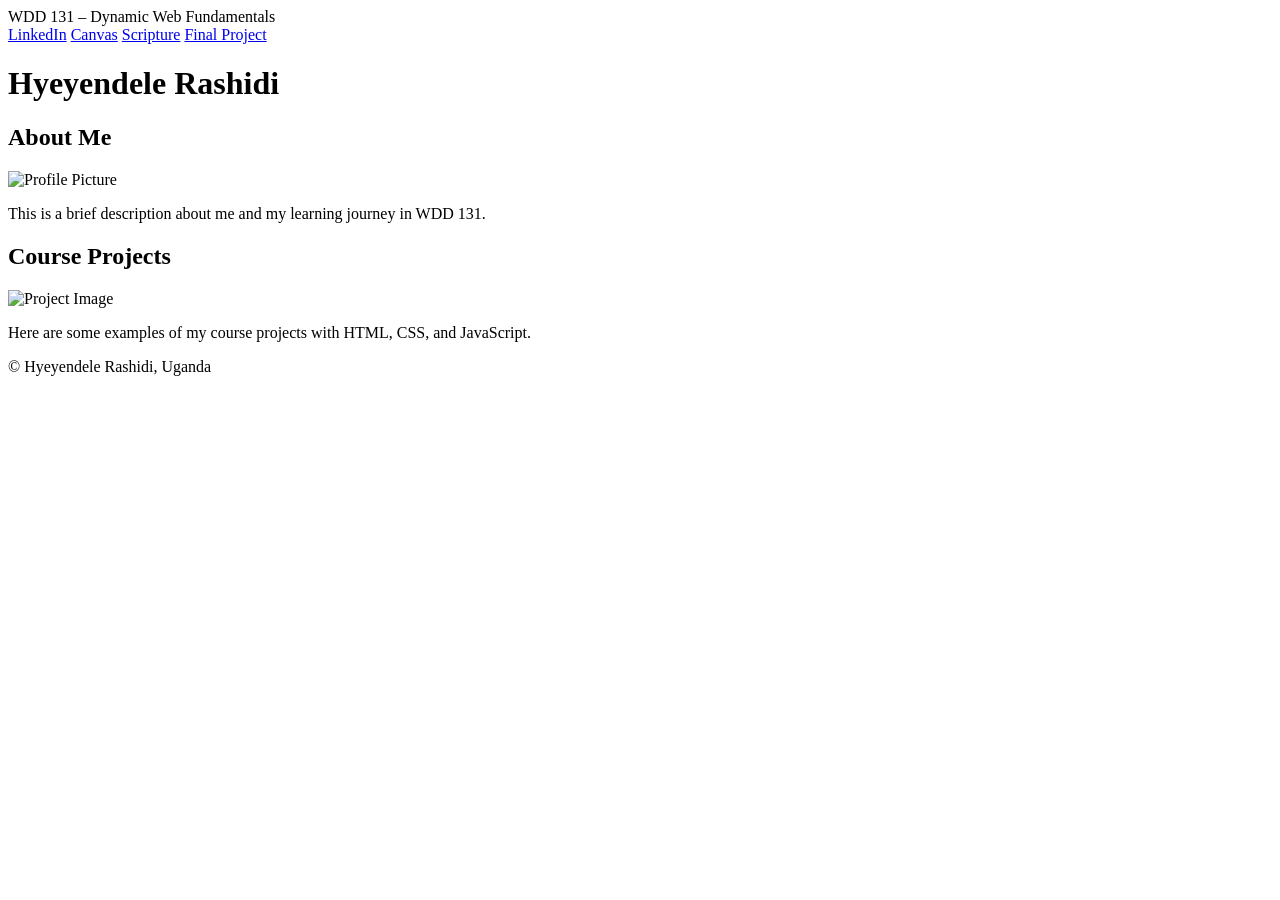
==== index.html @ 50fd81b3 "chacking" ====
<!DOCTYPE html>
<html lang="en">
<head>
    <meta charset="UTF-8">
    <meta name="viewport" content="width=device-width, initial-scale=1.0">
    <meta name="description" content="WDD 131 – Dynamic Web Fundamentals – Hyeyendele Rashidi – Home page project for course">
    <meta name="author" content="Hyeyendele Rashidi">
    <title>WDD 131 – Dynamic Web Fundamentals – Hyeyendele Rashidi</title>
    <link rel="stylesheet" href="styles/base.css">
    <script src="scripts/getdates.js" defer></script>
</head>
<body>
    <header>
        <span id="course-title">WDD 131 – Dynamic Web Fundamentals</span>
        <nav>
            <a href="https://www.linkedin.com" target="_blank">LinkedIn</a>
            <a href="https://byupw.instructure.com/" target="_blank">Canvas</a>
            <a href="https://www.churchofjesuschrist.org/study/scriptures" target="_blank">Scripture</a>
            <a href="#">Final Project</a>
        </nav>
    </header>

    <main>
        <h1>Hyeyendele Rashidi</h1>

        <section class="card">
            <h2>About Me</h2>
            <img src="images/profile.jpg" alt="Profile Picture">
            <p>This is a brief description about me and my learning journey in WDD 131.</p>
        </section>

        <section class="card">
            <h2>Course Projects</h2>
            <img src="images/project.jpg" alt="Project Image">
            <p>Here are some examples of my course projects with HTML, CSS, and JavaScript.</p>
        </section>
    </main>

    <footer>
        <p>&copy; <span id="currentyear"></span> Hyeyendele Rashidi, Uganda</p>
        <p id="lastModified"></p>
    </footer>
</body>
</html>
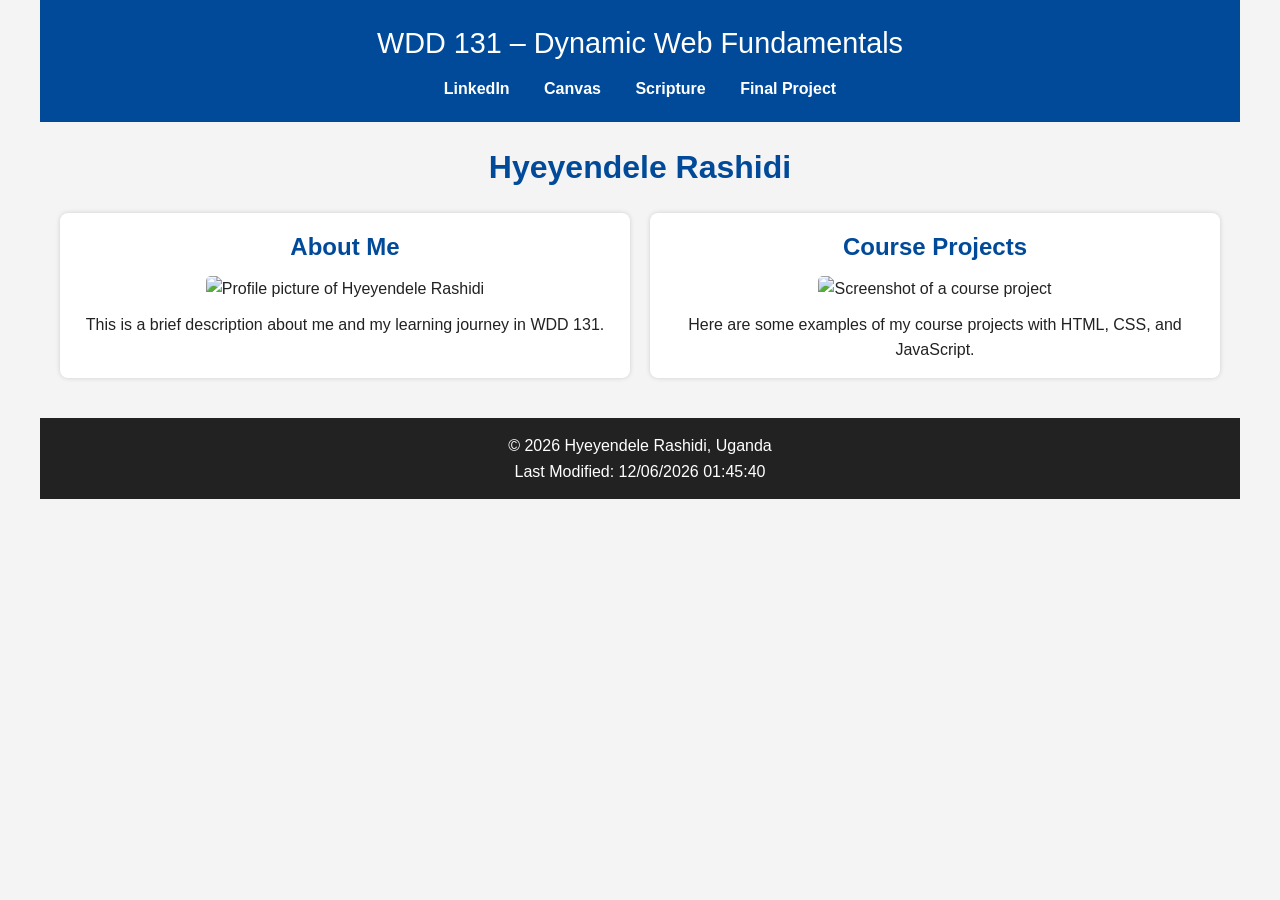
==== commit d39f54fe: "hello" ====
--- a/index.html
+++ b/index.html
@@ -6,16 +6,16 @@
     <meta name="description" content="WDD 131 – Dynamic Web Fundamentals – Hyeyendele Rashidi – Home page project for course">
     <meta name="author" content="Hyeyendele Rashidi">
     <title>WDD 131 – Dynamic Web Fundamentals – Hyeyendele Rashidi</title>
-    <link rel="stylesheet" href="styles/base.css">
+    <link rel="stylesheet" href="style/base.css">
     <script src="scripts/getdates.js" defer></script>
 </head>
 <body>
     <header>
         <span id="course-title">WDD 131 – Dynamic Web Fundamentals</span>
         <nav>
-            <a href="https://www.linkedin.com" target="_blank">LinkedIn</a>
-            <a href="https://byupw.instructure.com/" target="_blank">Canvas</a>
-            <a href="https://www.churchofjesuschrist.org/study/scriptures" target="_blank">Scripture</a>
+            <a href="https://www.linkedin.com" target="_blank" rel="noopener noreferrer">LinkedIn</a>
+            <a href="https://byupw.instructure.com/" target="_blank" rel="noopener noreferrer">Canvas</a>
+            <a href="https://www.churchofjesuschrist.org/study/scriptures" target="_blank" rel="noopener noreferrer">Scripture</a>
             <a href="#">Final Project</a>
         </nav>
     </header>
@@ -23,17 +23,19 @@
     <main>
         <h1>Hyeyendele Rashidi</h1>
 
-        <section class="card">
-            <h2>About Me</h2>
-            <img src="images/profile.jpg" alt="Profile Picture">
-            <p>This is a brief description about me and my learning journey in WDD 131.</p>
-        </section>
+        <div class="cards">
+            <section class="card">
+                <h2>About Me</h2>
+                <img src="images/profile.jpg" alt="Profile picture of Hyeyendele Rashidi" width="400" height="300" loading="lazy">
+                <p>This is a brief description about me and my learning journey in WDD 131.</p>
+            </section>
 
-        <section class="card">
-            <h2>Course Projects</h2>
-            <img src="images/project.jpg" alt="Project Image">
-            <p>Here are some examples of my course projects with HTML, CSS, and JavaScript.</p>
-        </section>
+            <section class="card">
+                <h2>Course Projects</h2>
+                <img src="images/project.jpg" alt="Screenshot of a course project" width="400" height="300" loading="lazy">
+                <p>Here are some examples of my course projects with HTML, CSS, and JavaScript.</p>
+            </section>
+        </div>
     </main>
 
     <footer>
@@ -41,4 +43,4 @@
         <p id="lastModified"></p>
     </footer>
 </body>
-</html>+</html>
--- a/style/base.css
+++ b/style/base.css
@@ -0,0 +1,92 @@
+/* General Reset */
+* {
+    margin: 0;
+    padding: 0;
+    box-sizing: border-box;
+}
+
+body {
+    font-family: 'Arial', sans-serif;
+    line-height: 1.6;
+    color: #222;
+    background-color: #f4f4f4;
+    max-width: 1200px;
+    margin: auto;
+}
+
+/* Header */
+header {
+    text-align: center;
+    padding: 20px;
+    background-color: #004a99;
+    color: #ffffff;
+}
+
+#course-title {
+    display: block;
+    font-size: 1.8em;
+    margin-bottom: 10px;
+}
+
+nav a {
+    margin: 0 15px;
+    text-decoration: none;
+    color: #ffffff;
+    font-weight: bold;
+}
+
+nav a:hover {
+    text-decoration: underline;
+    color: #ffe066;
+}
+
+/* Main */
+main {
+    padding: 20px;
+}
+
+main h1 {
+    text-align: center;
+    margin-bottom: 20px;
+    font-size: 2em;
+    color: #004a99;
+}
+
+.cards {
+    display: grid;
+    grid-template-columns: repeat(auto-fit, minmax(300px, 1fr));
+    gap: 20px;
+}
+
+.card {
+    background: #ffffff;
+    padding: 15px;
+    border-radius: 8px;
+    box-shadow: 0 0 5px rgba(0,0,0,0.15);
+    text-align: center;
+}
+
+.card h2 {
+    margin-bottom: 10px;
+    color: #004a99;
+}
+
+.card img {
+    width: 100%;
+    height: auto;
+    border-radius: 5px;
+    margin-bottom: 10px;
+}
+
+.card p {
+    color: #222;
+}
+
+/* Footer */
+footer {
+    text-align: center;
+    padding: 15px;
+    background-color: #222;
+    color: #ffffff;
+    margin-top: 20px;
+}
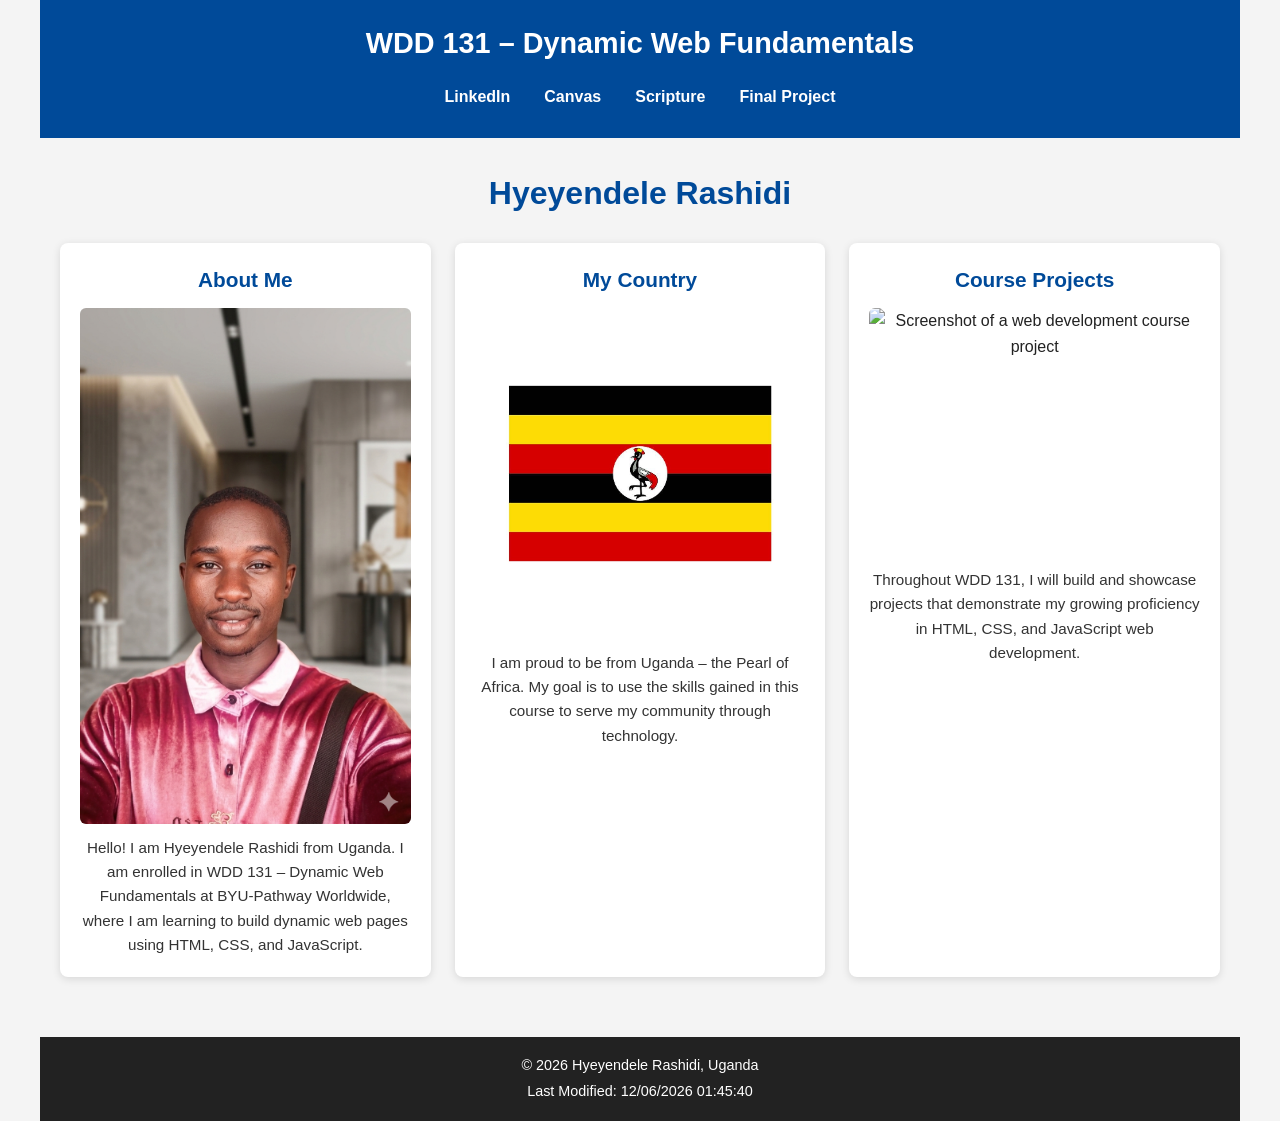
==== commit 82428800: "new changes" ====
--- a/index.html
+++ b/index.html
@@ -6,7 +6,8 @@
     <meta name="description" content="WDD 131 – Dynamic Web Fundamentals – Hyeyendele Rashidi – Home page project for course">
     <meta name="author" content="Hyeyendele Rashidi">
     <title>WDD 131 – Dynamic Web Fundamentals – Hyeyendele Rashidi</title>
-    <link rel="stylesheet" href="style/base.css">
+    <link rel="icon" href="data:image/svg+xml,<svg xmlns='http://www.w3.org/2000/svg' viewBox='0 0 100 100'><text y='.9em' font-size='90'>🌍</text></svg>">
+    <link rel="stylesheet" href="styles/base.css">
     <script src="scripts/getdates.js" defer></script>
 </head>
 <body>
@@ -27,13 +28,19 @@
             <section class="card">
                 <h2>About Me</h2>
                 <img src="images/profile.jpg" alt="Profile picture of Hyeyendele Rashidi" width="400" height="300" loading="lazy">
-                <p>This is a brief description about me and my learning journey in WDD 131.</p>
+                <p>Hello! I am Hyeyendele Rashidi from Uganda. I am enrolled in WDD 131 – Dynamic Web Fundamentals at BYU-Pathway Worldwide, where I am learning to build dynamic web pages using HTML, CSS, and JavaScript.</p>
+            </section>
+
+            <section class="card">
+                <h2>My Country</h2>
+                <img src="images/Ugandan_Flag.jpg" alt="Ugandan flag representing my home country" width="400" height="300" loading="lazy">
+                <p>I am proud to be from Uganda – the Pearl of Africa. My goal is to use the skills gained in this course to serve my community through technology.</p>
             </section>
 
             <section class="card">
                 <h2>Course Projects</h2>
-                <img src="images/project.jpg" alt="Screenshot of a course project" width="400" height="300" loading="lazy">
-                <p>Here are some examples of my course projects with HTML, CSS, and JavaScript.</p>
+                <img src="images/1000004489.jpg" alt="Screenshot of a web development course project" width="400" height="300" loading="lazy">
+                <p>Throughout WDD 131, I will build and showcase projects that demonstrate my growing proficiency in HTML, CSS, and JavaScript web development.</p>
             </section>
         </div>
     </main>
--- a/styles/base.css
+++ b/styles/base.css
@@ -0,0 +1,112 @@
+/* General Reset */
+* {
+    margin: 0;
+    padding: 0;
+    box-sizing: border-box;
+}
+
+body {
+    font-family: 'Arial', sans-serif;
+    line-height: 1.6;
+    color: #222222;
+    background-color: #f4f4f4;
+    max-width: 1200px;
+    margin: auto;
+}
+
+/* Header */
+header {
+    display: flex;
+    flex-direction: column;
+    align-items: center;
+    padding: 20px;
+    background-color: #004a99;
+    color: #ffffff;
+    gap: 12px;
+}
+
+#course-title {
+    display: block;
+    font-size: 1.8em;
+    font-weight: bold;
+}
+
+nav {
+    display: flex;
+    gap: 10px;
+    flex-wrap: wrap;
+    justify-content: center;
+}
+
+nav a {
+    padding: 6px 12px;
+    text-decoration: none;
+    color: #ffffff;
+    font-weight: bold;
+    border-bottom: 2px solid transparent;
+    transition: color 0.2s, border-bottom-color 0.2s;
+}
+
+nav a:hover {
+    color: #ffe066;
+    border-bottom-color: #ffe066;
+}
+
+/* Main */
+main {
+    padding: 30px 20px;
+}
+
+main h1 {
+    text-align: center;
+    margin-bottom: 24px;
+    font-size: 2em;
+    color: #004a99;
+}
+
+.cards {
+    display: grid;
+    grid-template-columns: repeat(auto-fit, minmax(280px, 1fr));
+    gap: 24px;
+}
+
+.card {
+    background: #ffffff;
+    padding: 20px;
+    border-radius: 8px;
+    box-shadow: 0 2px 8px rgba(0, 0, 0, 0.12);
+    text-align: center;
+    display: flex;
+    flex-direction: column;
+    align-items: center;
+    gap: 12px;
+}
+
+.card h2 {
+    color: #004a99;
+    font-size: 1.3em;
+}
+
+.card img {
+    width: 100%;
+    height: auto;
+    border-radius: 6px;
+    display: block;
+}
+
+.card p {
+    color: #333333;
+    font-size: 0.95em;
+    line-height: 1.6;
+}
+
+/* Footer */
+footer {
+    text-align: center;
+    padding: 16px;
+    background-color: #222222;
+    color: #ffffff;
+    margin-top: 30px;
+    font-size: 0.9em;
+    line-height: 1.8;
+}
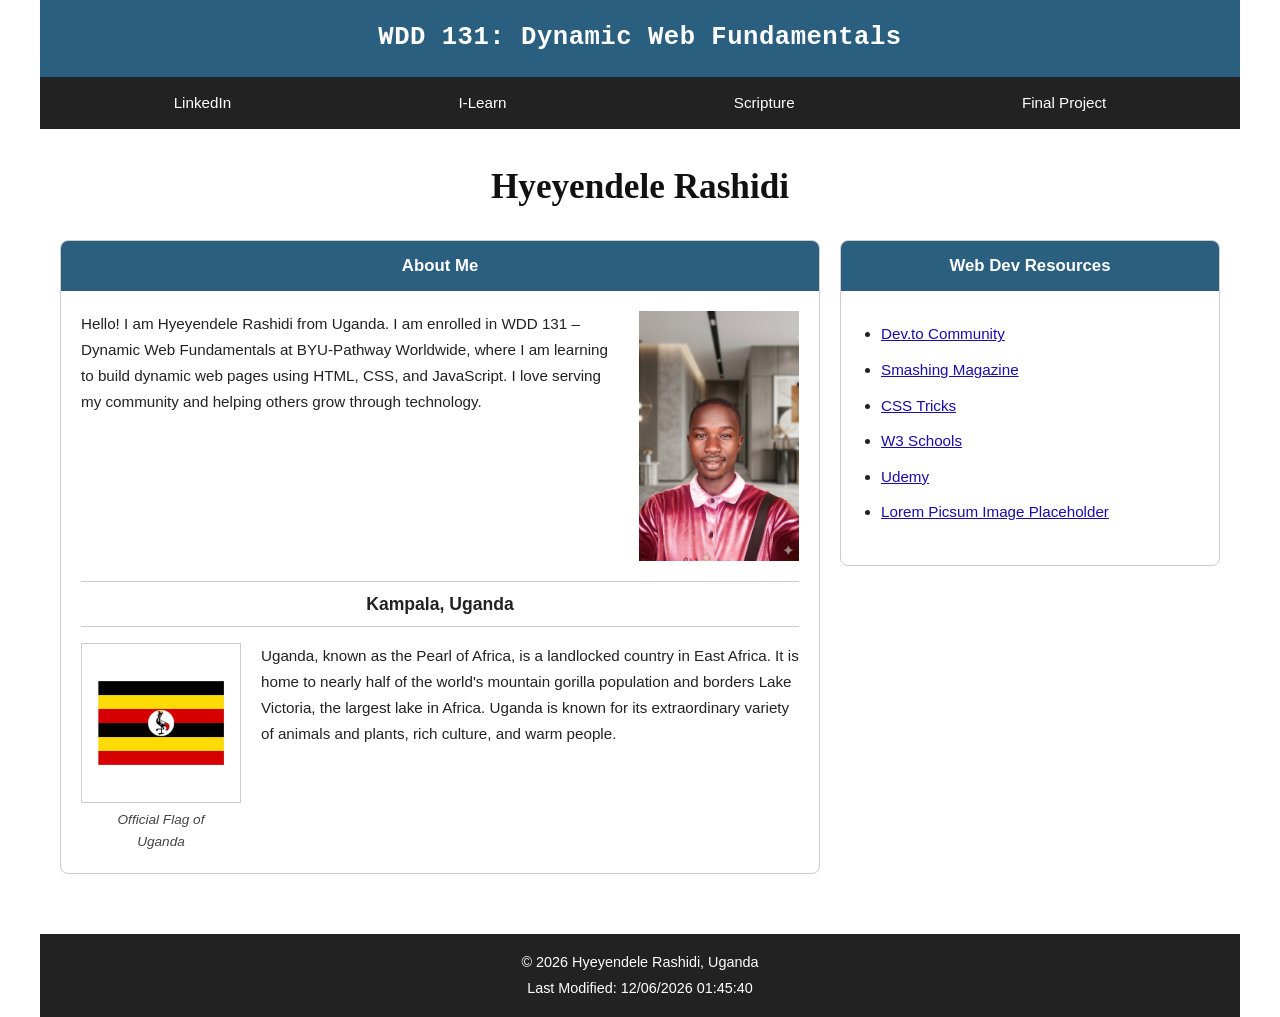
==== commit 7a8da2c7: "final changes" ====
--- a/index.html
+++ b/index.html
@@ -12,10 +12,10 @@
 </head>
 <body>
     <header>
-        <span id="course-title">WDD 131 – Dynamic Web Fundamentals</span>
+        <div class="header-title">WDD 131: Dynamic Web Fundamentals</div>
         <nav>
             <a href="https://www.linkedin.com" target="_blank" rel="noopener noreferrer">LinkedIn</a>
-            <a href="https://byupw.instructure.com/" target="_blank" rel="noopener noreferrer">Canvas</a>
+            <a href="https://byupw.instructure.com/" target="_blank" rel="noopener noreferrer">I-Learn</a>
             <a href="https://www.churchofjesuschrist.org/study/scriptures" target="_blank" rel="noopener noreferrer">Scripture</a>
             <a href="#">Final Project</a>
         </nav>
@@ -24,23 +24,41 @@
     <main>
         <h1>Hyeyendele Rashidi</h1>
 
-        <div class="cards">
-            <section class="card">
-                <h2>About Me</h2>
-                <img src="images/profile.jpg" alt="Profile picture of Hyeyendele Rashidi" width="400" height="300" loading="lazy">
-                <p>Hello! I am Hyeyendele Rashidi from Uganda. I am enrolled in WDD 131 – Dynamic Web Fundamentals at BYU-Pathway Worldwide, where I am learning to build dynamic web pages using HTML, CSS, and JavaScript.</p>
+        <div class="layout">
+            <!-- About Me Card -->
+            <section class="card about-card">
+                <div class="card-header">About Me</div>
+                <div class="card-body">
+                    <div class="about-top">
+                        <p>Hello! I am Hyeyendele Rashidi from Uganda. I am enrolled in WDD 131 – Dynamic Web Fundamentals at BYU-Pathway Worldwide, where I am learning to build dynamic web pages using HTML, CSS, and JavaScript. I love serving my community and helping others grow through technology.</p>
+                        <img src="images/profile.jpg" alt="Profile picture of Hyeyendele Rashidi" loading="lazy">
+                    </div>
+                    <div class="country-section">
+                        <h3>Kampala, Uganda</h3>
+                        <div class="country-details">
+                            <figure>
+                                <img src="images/Ugandan_Flag.jpg" alt="Official Flag of Uganda" loading="lazy">
+                                <figcaption>Official Flag of<br>Uganda</figcaption>
+                            </figure>
+                            <p>Uganda, known as the Pearl of Africa, is a landlocked country in East Africa. It is home to nearly half of the world's mountain gorilla population and borders Lake Victoria, the largest lake in Africa. Uganda is known for its extraordinary variety of animals and plants, rich culture, and warm people.</p>
+                        </div>
+                    </div>
+                </div>
             </section>
 
-            <section class="card">
-                <h2>My Country</h2>
-                <img src="images/Ugandan_Flag.jpg" alt="Ugandan flag representing my home country" width="400" height="300" loading="lazy">
-                <p>I am proud to be from Uganda – the Pearl of Africa. My goal is to use the skills gained in this course to serve my community through technology.</p>
-            </section>
-
-            <section class="card">
-                <h2>Course Projects</h2>
-                <img src="images/1000004489.jpg" alt="Screenshot of a web development course project" width="400" height="300" loading="lazy">
-                <p>Throughout WDD 131, I will build and showcase projects that demonstrate my growing proficiency in HTML, CSS, and JavaScript web development.</p>
+            <!-- Web Dev Resources Card -->
+            <section class="card resources-card">
+                <div class="card-header">Web Dev Resources</div>
+                <div class="card-body">
+                    <ul>
+                        <li><a href="https://dev.to" target="_blank" rel="noopener noreferrer">Dev.to Community</a></li>
+                        <li><a href="https://www.smashingmagazine.com" target="_blank" rel="noopener noreferrer">Smashing Magazine</a></li>
+                        <li><a href="https://css-tricks.com" target="_blank" rel="noopener noreferrer">CSS Tricks</a></li>
+                        <li><a href="https://www.w3schools.com" target="_blank" rel="noopener noreferrer">W3 Schools</a></li>
+                        <li><a href="https://www.udemy.com" target="_blank" rel="noopener noreferrer">Udemy</a></li>
+                        <li><a href="https://picsum.photos" target="_blank" rel="noopener noreferrer">Lorem Picsum Image Placeholder</a></li>
+                    </ul>
+                </div>
             </section>
         </div>
     </main>
--- a/styles/base.css
+++ b/styles/base.css
@@ -9,7 +9,7 @@
     font-family: 'Arial', sans-serif;
     line-height: 1.6;
     color: #222222;
-    background-color: #f4f4f4;
+    background-color: #ffffff;
     max-width: 1200px;
     margin: auto;
 }
@@ -18,38 +18,36 @@
 header {
     display: flex;
     flex-direction: column;
-    align-items: center;
-    padding: 20px;
-    background-color: #004a99;
-    color: #ffffff;
-    gap: 12px;
-}
-
-#course-title {
-    display: block;
-    font-size: 1.8em;
+}
+
+.header-title {
+    background-color: #2a5f7f;
+    color: #ffffff;
+    text-align: center;
+    padding: 18px 20px;
+    font-size: 1.6em;
     font-weight: bold;
+    font-family: 'Courier New', monospace;
+    letter-spacing: 0.5px;
 }
 
 nav {
-    display: flex;
-    gap: 10px;
-    flex-wrap: wrap;
-    justify-content: center;
+    background-color: #222222;
+    display: flex;
+    justify-content: space-around;
+    padding: 10px 20px;
 }
 
 nav a {
-    padding: 6px 12px;
     text-decoration: none;
     color: #ffffff;
-    font-weight: bold;
-    border-bottom: 2px solid transparent;
-    transition: color 0.2s, border-bottom-color 0.2s;
+    font-size: 0.95em;
+    padding: 4px 8px;
+    transition: color 0.2s;
 }
 
 nav a:hover {
     color: #ffe066;
-    border-bottom-color: #ffe066;
 }
 
 /* Main */
@@ -60,44 +58,123 @@
 main h1 {
     text-align: center;
     margin-bottom: 24px;
-    font-size: 2em;
+    font-size: 2.2em;
+    color: #111111;
+    font-family: 'Georgia', serif;
+}
+
+/* Two-column layout */
+.layout {
+    display: grid;
+    grid-template-columns: 2fr 1fr;
+    gap: 20px;
+    align-items: start;
+}
+
+/* Cards */
+.card {
+    border: 1px solid #cccccc;
+    border-radius: 8px;
+    overflow: hidden;
+}
+
+.card-header {
+    background-color: #2a5f7f;
+    color: #ffffff;
+    text-align: center;
+    padding: 12px;
+    font-weight: bold;
+    font-size: 1.05em;
+}
+
+.card-body {
+    padding: 20px;
+}
+
+/* About Me top section: text + photo */
+.about-top {
+    display: flex;
+    gap: 20px;
+    align-items: flex-start;
+    margin-bottom: 20px;
+}
+
+.about-top p {
+    flex: 1;
+    font-size: 0.95em;
+    line-height: 1.7;
+}
+
+.about-top img {
+    width: 160px;
+    height: auto;
+    flex-shrink: 0;
+    display: block;
+}
+
+/* Country Section */
+.country-section h3 {
+    text-align: center;
+    font-size: 1.1em;
+    font-weight: bold;
+    border-top: 1px solid #cccccc;
+    border-bottom: 1px solid #cccccc;
+    padding: 8px 0;
+    margin-bottom: 16px;
+}
+
+.country-details {
+    display: flex;
+    gap: 20px;
+    align-items: flex-start;
+}
+
+.country-details figure {
+    flex-shrink: 0;
+    text-align: center;
+}
+
+.country-details figure img {
+    width: 160px;
+    height: auto;
+    border: 1px solid #cccccc;
+    display: block;
+}
+
+.country-details figcaption {
+    font-style: italic;
+    font-size: 0.85em;
+    margin-top: 6px;
+    color: #444444;
+}
+
+.country-details p {
+    font-size: 0.95em;
+    line-height: 1.7;
+}
+
+/* Resources Card */
+.resources-card .card-body {
+    padding: 30px 20px;
+}
+
+.resources-card ul {
+    list-style: disc;
+    padding-left: 20px;
+}
+
+.resources-card ul li {
+    margin-bottom: 10px;
+}
+
+.resources-card ul li a {
+    color: #1a0dab;
+    text-decoration: underline;
+    font-size: 0.95em;
+}
+
+.resources-card ul li a:hover {
     color: #004a99;
-}
-
-.cards {
-    display: grid;
-    grid-template-columns: repeat(auto-fit, minmax(280px, 1fr));
-    gap: 24px;
-}
-
-.card {
-    background: #ffffff;
-    padding: 20px;
-    border-radius: 8px;
-    box-shadow: 0 2px 8px rgba(0, 0, 0, 0.12);
-    text-align: center;
-    display: flex;
-    flex-direction: column;
-    align-items: center;
-    gap: 12px;
-}
-
-.card h2 {
-    color: #004a99;
-    font-size: 1.3em;
-}
-
-.card img {
-    width: 100%;
-    height: auto;
-    border-radius: 6px;
-    display: block;
-}
-
-.card p {
-    color: #333333;
-    font-size: 0.95em;
-    line-height: 1.6;
 }
 
 /* Footer */
@@ -110,3 +187,22 @@
     font-size: 0.9em;
     line-height: 1.8;
 }
+
+/* Responsive */
+@media (max-width: 700px) {
+    .layout {
+        grid-template-columns: 1fr;
+    }
+    .about-top {
+        flex-direction: column;
+    }
+    .about-top img {
+        width: 100%;
+    }
+    .country-details {
+        flex-direction: column;
+    }
+    .country-details figure img {
+        width: 100%;
+    }
+}
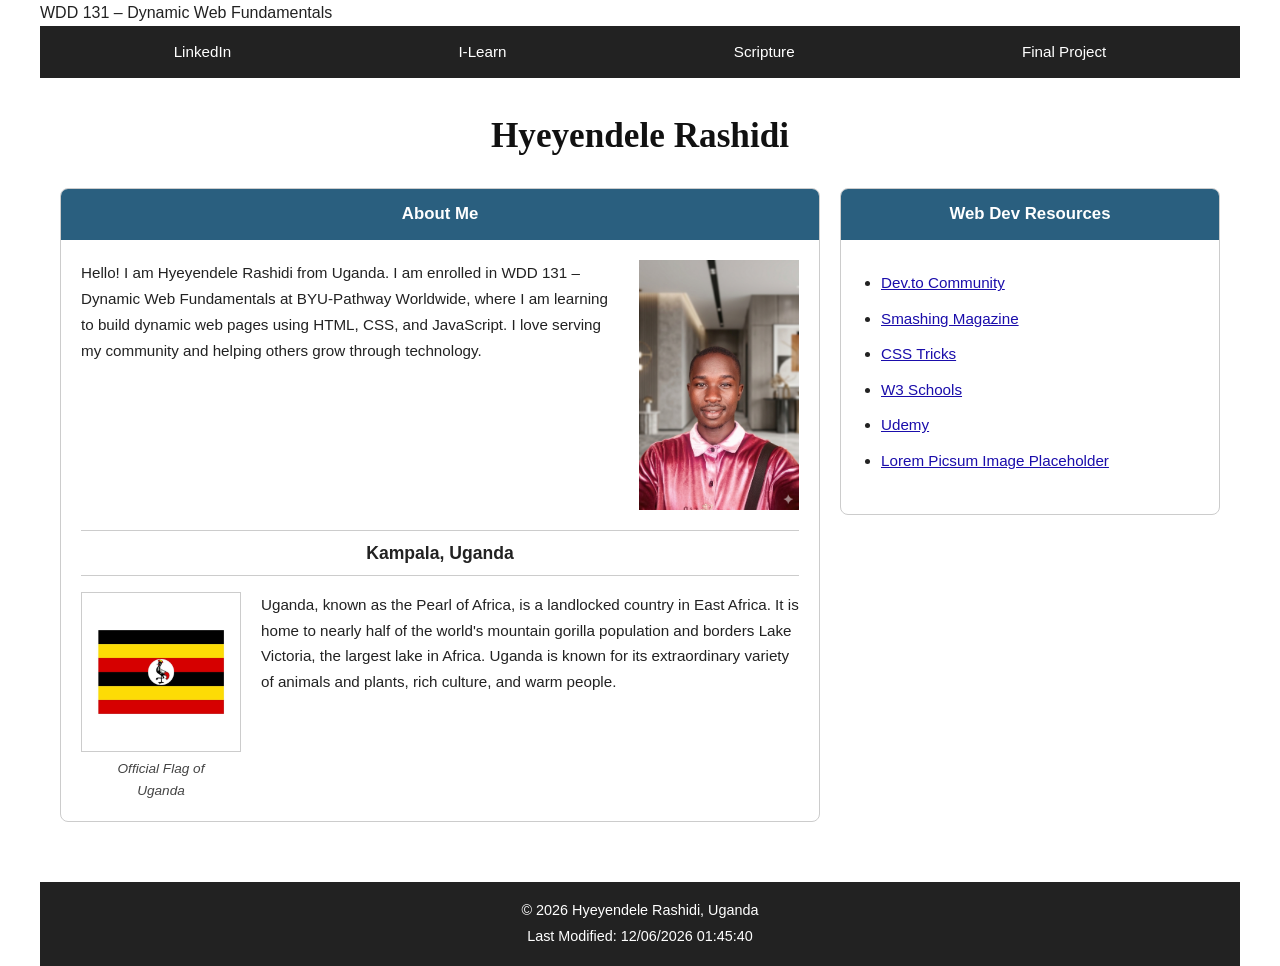
==== commit 0bdbaa77: "new changes" ====
--- a/index.html
+++ b/index.html
@@ -6,13 +6,16 @@
     <meta name="description" content="WDD 131 – Dynamic Web Fundamentals – Hyeyendele Rashidi – Home page project for course">
     <meta name="author" content="Hyeyendele Rashidi">
     <title>WDD 131 – Dynamic Web Fundamentals – Hyeyendele Rashidi</title>
-    <link rel="icon" href="data:image/svg+xml,<svg xmlns='http://www.w3.org/2000/svg' viewBox='0 0 100 100'><text y='.9em' font-size='90'>🌍</text></svg>">
+    <link rel="icon" href="data:image/svg+xml,%3Csvg%20xmlns='http://www.w3.org/2000/svg'%20viewBox='0%200%20100%20100'%3E%3Ctext%20y='.9em'%20font-size='90'%3E%F0%9F%8C%8D%3C/text%3E%3C/svg%3E">
+    <link rel="preconnect" href="https://fonts.googleapis.com">
+    <link rel="preconnect" href="https://fonts.gstatic.com" crossorigin>
+    <link href="https://fonts.googleapis.com/css2?family=Roboto:wght@400;700&display=swap" rel="stylesheet">
     <link rel="stylesheet" href="styles/base.css">
     <script src="scripts/getdates.js" defer></script>
 </head>
 <body>
     <header>
-        <div class="header-title">WDD 131: Dynamic Web Fundamentals</div>
+        <span id="course-title">WDD 131 – Dynamic Web Fundamentals</span>
         <nav>
             <a href="https://www.linkedin.com" target="_blank" rel="noopener noreferrer">LinkedIn</a>
             <a href="https://byupw.instructure.com/" target="_blank" rel="noopener noreferrer">I-Learn</a>
@@ -27,7 +30,7 @@
         <div class="layout">
             <!-- About Me Card -->
             <section class="card about-card">
-                <div class="card-header">About Me</div>
+                <h2 class="card-header">About Me</h2>
                 <div class="card-body">
                     <div class="about-top">
                         <p>Hello! I am Hyeyendele Rashidi from Uganda. I am enrolled in WDD 131 – Dynamic Web Fundamentals at BYU-Pathway Worldwide, where I am learning to build dynamic web pages using HTML, CSS, and JavaScript. I love serving my community and helping others grow through technology.</p>
@@ -48,7 +51,7 @@
 
             <!-- Web Dev Resources Card -->
             <section class="card resources-card">
-                <div class="card-header">Web Dev Resources</div>
+                <h2 class="card-header">Web Dev Resources</h2>
                 <div class="card-body">
                     <ul>
                         <li><a href="https://dev.to" target="_blank" rel="noopener noreferrer">Dev.to Community</a></li>
@@ -65,7 +68,7 @@
 
     <footer>
         <p>&copy; <span id="currentyear"></span> Hyeyendele Rashidi, Uganda</p>
-        <p id="lastModified"></p>
+        <p id="lastModified">👨‍🎓</p>
     </footer>
 </body>
 </html>
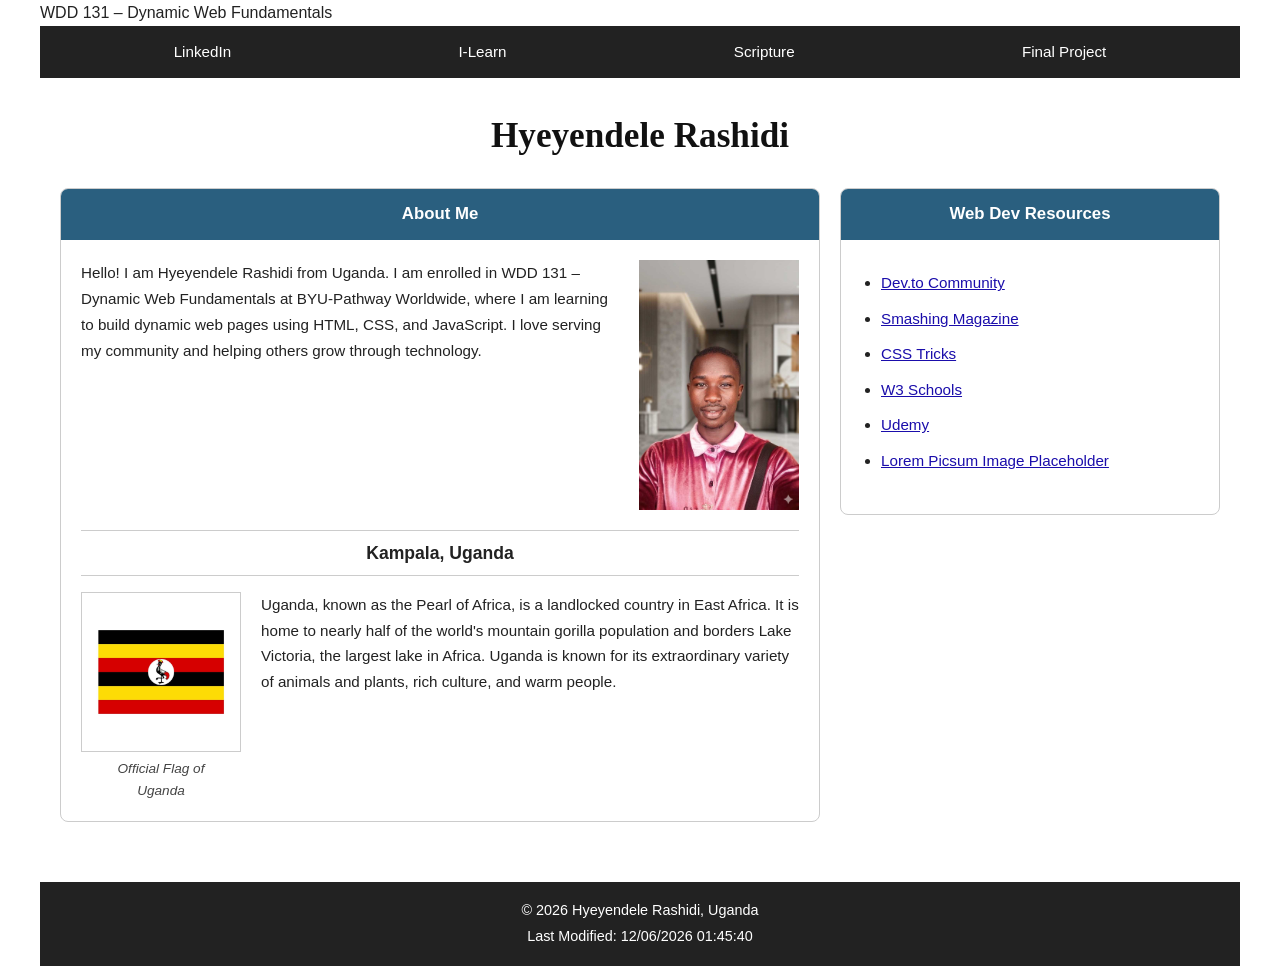
==== commit 21151cf8: "last changes" ====
--- a/index.html
+++ b/index.html
@@ -40,7 +40,7 @@
                         <h3>Kampala, Uganda</h3>
                         <div class="country-details">
                             <figure>
-                                <img src="images/Ugandan_Flag.jpg" alt="Official Flag of Uganda" loading="lazy">
+                                <img src="images/ugandan_flag.jpg" alt="Official Flag of Uganda" loading="lazy">
                                 <figcaption>Official Flag of<br>Uganda</figcaption>
                             </figure>
                             <p>Uganda, known as the Pearl of Africa, is a landlocked country in East Africa. It is home to nearly half of the world's mountain gorilla population and borders Lake Victoria, the largest lake in Africa. Uganda is known for its extraordinary variety of animals and plants, rich culture, and warm people.</p>
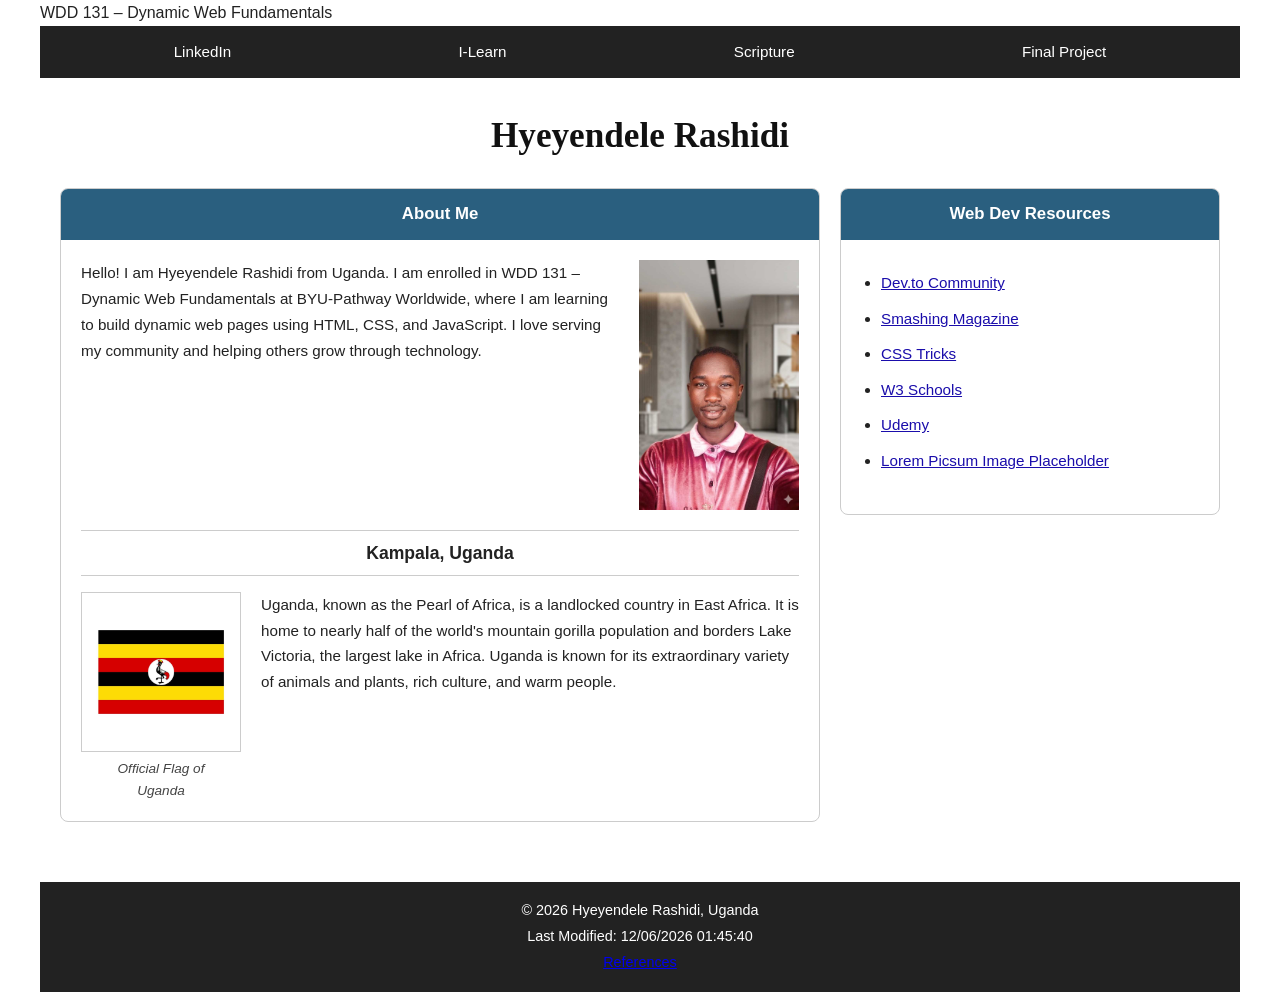
==== commit aac2a8b5: "W06 Project: Final completion - added references page and localStorage form handling" ====
--- a/index.html
+++ b/index.html
@@ -69,6 +69,7 @@
     <footer>
         <p>&copy; <span id="currentyear"></span> Hyeyendele Rashidi, Uganda</p>
         <p id="lastModified">👨‍🎓</p>
+        <p><a href="references.html">References</a></p>
     </footer>
 </body>
 </html>
